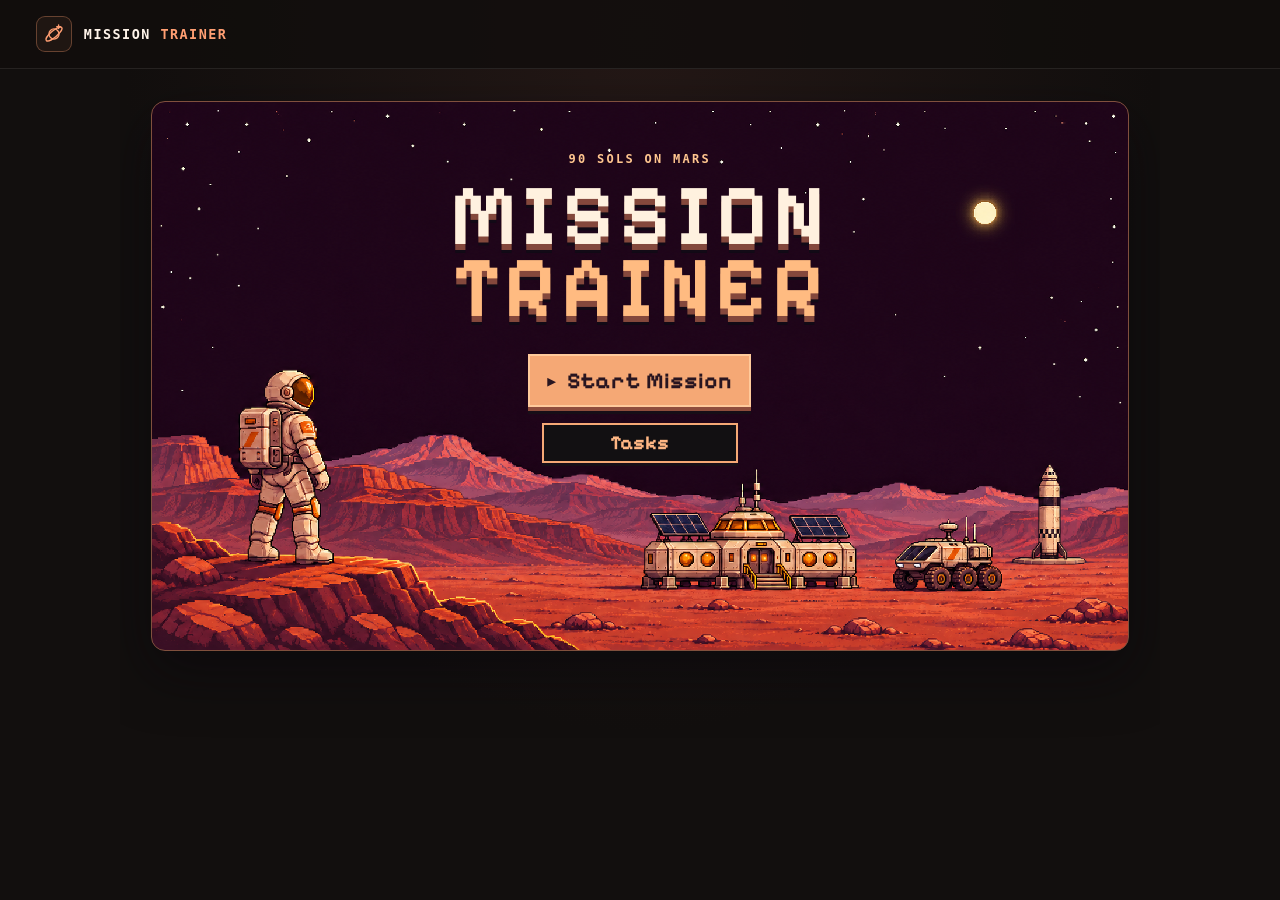
==== index.html @ f4ef7f29 "Add Mission Trainer game source" ====
<!doctype html>
<html lang="en">
<head>
  <meta charset="utf-8">
  <meta name="viewport" content="width=device-width, initial-scale=1">
  <meta name="theme-color" content="#110d0c">
  <meta name="description" content="Walk the Mars outpost and explore the base, rocket, and rover.">
  <title>Mission Trainer | Mars Outpost</title>
  <link rel="stylesheet" href="styles.css">
  <link rel="stylesheet" href="rooms.css">
  <link rel="stylesheet" href="intro.css">
  <link rel="stylesheet" href="landing.css">
  <link rel="stylesheet" href="mission-pc.css">
  <link rel="stylesheet" href="cargo.css">
  <link rel="stylesheet" href="airlock.css">
  <link rel="stylesheet" href="rover-drive.css">
  <link rel="preload" href="airlock-door.png" as="image">
  <link rel="preload" href="airlock-chamber.png" as="image">
  <link rel="preload" href="airlock-steam.png" as="image">
  <script src="interiors.js" defer></script>
  <script src="mission-pc.js" defer></script>
  <script src="cargo.js" defer></script>
  <script src="airlock-steam.js" defer></script>
  <script src="rover-drive.js" defer></script>
  <script src="app.js" defer></script>
  <script src="intro.js" defer></script>
</head>
<body>
  <header class="topbar">
    <div class="topbar-inner">
      <a class="brand" href="./index.html" aria-label="Mission Trainer home">
        <span class="brand-mark"><svg viewBox="0 0 24 24" aria-hidden="true"><circle cx="12" cy="12" r="5.5"/><ellipse cx="12" cy="12" rx="11" ry="3.4" transform="rotate(-40 12 12)"/><path d="M17 2v4m-2-2h4"/></svg></span>
        <span>MISSION <b>TRAINER</b></span>
      </a>
      <div class="mission-clock" id="outpost-clock" aria-label="Sol 1 of 90" hidden><span class="status-dot"></span><span>SOL <b>01</b> / 90</span></div>
    </div>
  </header>

  <main id="mission-launcher">
    <section id="launch-title-screen" class="launch-hero" aria-labelledby="launch-title">
      <div class="launch-copy">
        <p class="launch-eyebrow">90 SOLS ON MARS</p>
        <h1 id="launch-title">MISSION<br><span>TRAINER</span></h1>
        <div class="launch-actions">
          <a class="launch-start" id="launch-start" href="#chapters"><span aria-hidden="true">▶</span> Start Mission</a>
          <a class="launch-start launch-tasks-button" id="launch-tasks" href="#tasks">Tasks</a>
        </div>
      </div>
    </section>

    <section id="chapters" class="launch-chapters" aria-labelledby="chapters-title" hidden>
      <a class="launch-return" href="./index.html">← Title screen</a>
      <h2 id="chapters-title" tabindex="-1">Choose your chapter</h2>
      <ol class="launch-chapter-grid" id="launch-chapter-grid"></ol>
    </section>
    <section id="tasks" class="launch-chapters" aria-labelledby="tasks-title" hidden>
      <a class="launch-return" href="#title">← Title screen</a>
      <h2 id="tasks-title" tabindex="-1">Choose a task</h2>
      <ul class="launch-chapter-grid launch-task-grid">
        <li><a class="launch-chapter launch-task-card" href="tasks/water-filter-repair/index.html"><strong>Water Filter Repair</strong><span class="launch-card-arrow" aria-hidden="true">→</span></a></li>
        <li><a class="launch-chapter launch-task-card" href="tasks/oxygen-rescue/index.html"><strong>Oxygen Rescue</strong><span class="launch-card-arrow" aria-hidden="true">→</span></a></li>
        <li><a class="launch-chapter launch-task-card" href="tasks/solar-sweep/index.html"><strong>Solar Sweep</strong><span class="launch-card-arrow" aria-hidden="true">→</span></a></li>
        <li><a class="launch-chapter launch-task-card" href="tasks/rock-detectives/index.html"><strong>Rock Detectives</strong><span class="launch-card-arrow" aria-hidden="true">→</span></a></li>
      </ul>
    </section>
  </main>

  <main id="outpost-game" hidden>
    <section aria-labelledby="outpost-title">
      <div class="intro">
        <a class="launch-return" href="./index.html#chapters">← Chapters</a>
        <p class="eyebrow">MARS SURFACE</p>
        <h1 id="outpost-title">Mars Outpost</h1>
        <p class="subtitle" id="instructions">
          <span class="keyboard-help"><kbd>←</kbd> <kbd>→</kbd> Walk <span class="help-gap"></span><kbd>Shift</kbd> Sprint <span class="help-gap"></span><kbd>Space</kbd> Jump <span class="help-gap"></span><kbd>E</kbd> Interact <span class="help-gap"></span><kbd>Esc</kbd> Back</span>
          <span class="touch-help">Use the arrows to walk, Jump to hop, and the action button to interact.</span>
          <span id="base-help" hidden>Click equipment to interact. Press <kbd>Esc</kbd> to exit.</span>
          <span id="subroom-help" hidden>Click equipment to interact. Press <kbd>Esc</kbd> to return to the lobby.</span>
        </p>
      </div>

      <div class="scene-fit">
      <div class="scene" id="scene" tabindex="0" aria-label="Mars Outpost game" aria-describedby="instructions">
        <img id="terrain" class="terrain" src="mars-outpost-pixel.png" alt="The base, rocket, and rover on the Martian surface.">
        <img id="base-interior" src="base-lobby-equipment.png" alt="White habitat lobby with Mars-facing windows, a mission PC, two server racks, suit gear, and a repair station." hidden>
        <img class="vehicle-interior" id="rocket-interior" src="rocket-continuous-cutaway.png" alt="A rocket cutaway with a rounded nose and two decks connected by a ladder. The hull continues below the frame." hidden>
        <img class="vehicle-interior" id="rover-interior" src="rover-complete-cutaway.png" alt="A pressurized rover cutaway with rear storage, a driving station, and three visible treaded wheels mounted to the chassis." hidden>
        <div id="rocket-cargo" class="cargo-rocket" aria-hidden="true" hidden>
          <span class="cargo-crate"></span><span class="cargo-crate"></span><span class="cargo-crate"></span>
        </div>
        <span id="astronaut" aria-hidden="true"></span>
        <div id="base-hotspots" hidden>
          <img class="base-alarm-light" src="base-alarm-beacon.png" alt="" draggable="false">
          <button class="base-hotspot" data-base-target="systems" type="button"><span>System Room</span></button>
          <button class="base-hotspot" data-base-target="servers-left" type="button"><span>Servers</span></button>
          <button class="base-hotspot" data-base-target="pc" type="button" aria-controls="console" aria-expanded="false"><span>Mission PC</span></button>
          <button class="base-hotspot" data-base-target="servers-right" type="button"><span>Servers</span></button>
          <button class="base-hotspot" data-base-target="greenhouse" type="button"><span>Green House</span></button>
        </div>
        <section id="base-subroom" aria-label="Base room" hidden>
          <div class="subroom-art" aria-hidden="true"></div>
          <div class="subroom-controls">
            <button class="subroom-control" type="button" data-subroom-action="crops">Crops</button>
            <button class="subroom-control" type="button" data-subroom-action="water">Water</button>
            <button class="subroom-control" type="button" data-subroom-action="oxygen">Oxygen</button>
            <button class="subroom-control" type="button" data-subroom-action="energy">Energy</button>
            <button class="subroom-control" type="button" data-subroom-action="radiation">Radiation</button>
            <button class="subroom-control systems-pc" type="button" data-subroom-action="systems-pc" aria-controls="console" aria-expanded="false"><span>Systems PC</span></button>
          </div>
          <div class="warning-screen" data-warning-state="off" role="status"><span class="warning-caution">CAUTION</span><span class="warning-critical">WARNING</span></div>
          <button class="subroom-back" id="subroom-back" type="button">Back to lobby</button>
        </section>
        <div id="stations" aria-hidden="true" hidden>
          <span class="marker" data-station="base">Base</span>
          <span class="marker" data-station="rocket">Rocket</span>
          <span class="marker" data-station="rover">Rover</span>
        </div>
        <div id="base-cargo" hidden>
          <button type="button" class="cargo-box" aria-label="Server block 1" aria-pressed="false"><span class="cargo-crate"></span></button>
          <button type="button" class="cargo-box" aria-label="Server block 2" aria-pressed="false"><span class="cargo-crate"></span></button>
          <button type="button" class="cargo-box" aria-label="Server block 3" aria-pressed="false"><span class="cargo-crate"></span></button>
        </div>
        <div id="cargo-bubble" class="cargo-bubble" role="status" hidden></div>
        <div id="cargo-achievement" class="cargo-achievement" role="status" hidden>
          <span class="cargo-achievement-icon" aria-hidden="true"><span class="cargo-crate"></span></span>
          <div class="cargo-achievement-copy">
            <span class="cargo-achievement-kicker">Achievement Unlocked</span>
            <strong>Computer Set Up</strong>
            <p>Deliver the Server Blocks and Activate the Mission Computer</p>
          </div>
        </div>
        <div id="landing-achievement" class="cargo-achievement" role="status" hidden>
          <span class="cargo-achievement-icon" aria-hidden="true"><img src="landing-rocket.png" alt=""></span>
          <div class="cargo-achievement-copy">
            <span class="cargo-achievement-kicker">Achievement Unlocked</span>
            <strong>Perfect Landing</strong>
            <p>You have arrived at your home for 90 sols.</p>
          </div>
        </div>
        <section id="base-airlock" aria-label="Base airlock" hidden>
          <img class="airlock-lobby" src="base-lobby-equipment.png" alt="">
          <div class="airlock-chamber">
            <div class="airlock-wall" aria-hidden="true"></div>
            <div class="airlock-portal" aria-hidden="true">
              <div class="airlock-door airlock-door-left"></div>
              <div class="airlock-door airlock-door-right"></div>
            </div>
            <button type="button" class="airlock-lever" aria-label="Start air shower" aria-pressed="false">
              <span class="airlock-lever-plate" aria-hidden="true">
                <span class="airlock-handle"></span>
                <span class="airlock-indicator"></span>
              </span>
            </button>
          </div>
          <div class="airlock-mist" aria-hidden="true">
            <canvas class="airlock-steam"></canvas>
          </div>
          <div class="airlock-status" role="status"></div>
        </section>
        <div class="landing-sequence" id="landing-sequence" aria-hidden="true" hidden>
          <div class="landing-terrain">
            <img class="landing-backdrop" src="landing-outpost.png" alt="">
            <div class="landing-craft">
              <div class="landing-plume"><span class="landing-shock-diamonds"></span></div>
              <div class="landing-jet landing-jet-upper-right"></div>
              <div class="landing-jet landing-jet-lower-left"></div>
              <div class="landing-jet landing-jet-upper-left"></div>
              <div class="landing-jet landing-jet-lower-right"></div>
              <img src="landing-rocket.png" alt="">
            </div>
            <img class="landing-backdrop landing-settled" src="mars-outpost-pixel.png" alt="">
            <div class="landing-dust"></div>
          </div>
        </div>
        <div class="landing-objective" id="landing-objective" role="status" hidden></div>
        <div class="chapter-arrival-title" id="chapter-arrival-title" aria-hidden="true" hidden>
          <span class="chapter-arrival-sol"></span>
          <span class="chapter-arrival-name"></span>
        </div>
        <div class="chapter-arrival-announcement" id="chapter-arrival-announcement" role="status"></div>
        <div class="interaction" id="interaction" role="status"></div>
        <section class="console" id="base-panel" aria-labelledby="base-panel-title" hidden>
          <div class="console-heading">
            <div><h2 id="base-panel-title"></h2><p id="base-panel-text"></p></div>
            <button type="button" id="close-base-panel" aria-label="Close base panel">×</button>
          </div>
        </section>
        <div class="touch-controls">
          <div>
            <button type="button" data-move="-1" aria-label="Walk left">←</button>
            <button type="button" data-move="1" aria-label="Walk right">→</button>
          </div>
          <div>
            <button type="button" id="touch-jump">Jump</button>
            <button type="button" id="touch-action">Interact</button>
          </div>
        </div>
        <section id="rover-drive" class="rover-drive" tabindex="-1" aria-label="Rover driving" hidden>
          <canvas width="1440" height="600" aria-hidden="true"></canvas>
          <p class="rover-objective" role="status">Find the lost research bot.</p>
          <span class="marker research-station-marker" hidden>Research Station</span>
          <div class="rover-controls" aria-label="Rover controls">
            <button type="button" data-drive-direction="-1"><kbd>S</kbd> <span>Reverse</span></button>
            <button type="button" data-drive-direction="1"><kbd>W</kbd> <span>Forward</span></button>
            <button type="button" id="rover-site-action" hidden></button>
            <button type="button" class="park-rover">Exit drive</button>
          </div>
        </section>
        <div id="rover-fade" class="rover-fade" aria-hidden="true" hidden></div>
      </div>
      </div>
    </section>
  </main>
  <iframe id="research-task" class="research-task" title="Rock Detectives at the Research Station" hidden></iframe>
  <section class="mission-pc" id="console" role="dialog" aria-modal="true" aria-labelledby="console-title" hidden>
    <div class="mission-pc-shell">
      <header class="console-header">
        <div>
          <h2 id="console-title">Mission PC</h2>
          <p>Chapter 1 · A Place to Live</p>
        </div>
        <div class="head-tools">
          <div class="sol-chip">Sol <strong id="sol">01</strong></div>
          <button type="button" class="secondary" id="close-console" aria-label="Close Mission PC">Close</button>
        </div>
      </header>
      <div class="tiles" id="tiles" role="group" aria-label="Base readings"></div>
      <div class="workspace">
        <section class="detail" id="detail" aria-labelledby="detail-title">
          <div>
            <h3 id="detail-title"></h3>
            <p class="detail-copy" id="detail-copy"></p>
          </div>
          <div class="instrument" aria-hidden="true">
            <span class="instrument-label" id="instrument-label"></span>
            <strong id="instrument-value"></strong>
            <div class="meter" id="meter"></div>
          </div>
        </section>
      </div>
    </div>
  </section>
</body>
</html>
---- styles.css ----
:root {
  color-scheme: dark;
  --background: #120f0e;
  --text: #fff4ea;
  --muted: #bca9a0;
  --accent: #ff9e72;
  --mono: ui-monospace, 'Cascadia Mono', Consolas, monospace;
  font-family: 'Geist', 'Segoe UI', system-ui, sans-serif;
}

*, *::before, *::after { box-sizing: border-box; }
body { margin: 0; color: var(--text); background: radial-gradient(ellipse at 50% 4%, #241816, var(--background) 57%); height: 100vh; height: 100dvh; display: grid; grid-template-rows: auto minmax(0, 1fr); overflow: hidden; }
button, a { -webkit-tap-highlight-color: transparent; }
button { font: inherit; color: inherit; cursor: pointer; }
a { color: inherit; text-decoration: none; }
button:focus-visible, a:focus-visible { outline: 2px solid var(--accent); outline-offset: 3px; }
svg { width: 24px; height: 24px; fill: none; stroke: currentColor; stroke-width: 1.45; stroke-linecap: round; stroke-linejoin: round; }

.topbar { border-bottom: 1px solid #ffffff16; background: #110d0cd9; }
.topbar-inner, main { width: min(1440px, calc(100% - 2 * clamp(14px, 2.8vw, 56px))); margin-inline: auto; }
.topbar-inner { min-height: 68px; display: flex; align-items: center; justify-content: space-between; }
.brand { display: inline-flex; gap: 12px; align-items: center; font: 600 0.84rem var(--mono); letter-spacing: .11em; }
.brand b { color: var(--accent); font-weight: 600; }
.brand-mark { width: 36px; height: 36px; display: grid; place-items: center; border: 1px solid #ff9e7252; border-radius: 9px; color: var(--accent); background: #ff9e7210; }
.brand-mark svg { width: 22px; height: 22px; }
.mission-clock { display: flex; align-items: center; gap: 9px; margin-inline-start: auto; color: var(--muted); font: 500 .74rem var(--mono); letter-spacing: .08em; }
.mission-clock b { color: var(--text); }
.status-dot { width: 7px; height: 7px; border-radius: 100%; background: var(--accent); box-shadow: 0 0 11px #ff9e7280; }

main { min-height: 0; padding-block: clamp(12px, 3vh, 32px) 12px; }
#outpost-game { width: 100%; padding: 0; }
#outpost-game > section { height: 100%; }
#outpost-game .intro {
  position: absolute;
  width: 1px;
  height: 1px;
  overflow: hidden;
  clip-path: inset(50%);
  white-space: nowrap;
}
#outpost-game .intro:focus-within {
  z-index: 3;
  width: auto;
  height: auto;
  padding: 8px;
  clip-path: none;
  background: var(--background);
}
.scene-fit { height: 100%; container-type: size; display: grid; place-items: center; }
.scene-fit .scene { width: min(100%, calc(100cqh * 2.4)); aspect-ratio: 2.4; margin-inline: auto; }
.intro { margin-bottom: clamp(18px, 2.7vh, 26px); }
.eyebrow { display: flex; align-items: center; gap: 9px; margin: 0 0 9px; color: var(--accent); font: 600 .7rem var(--mono); letter-spacing: .2em; }
.eyebrow span { width: 16px; height: 1px; background: currentColor; }
h1 { margin: 0; font-size: clamp(2.45rem, 5.3vw, 4.8rem); font-weight: 720; line-height: .98; letter-spacing: -.068em; }
.subtitle { margin: 13px 0 0; color: var(--muted); font-size: clamp(.88rem, 1.5vw, 1.04rem); }


.keyboard-help, .touch-help { line-height: 1.6; }
.touch-help { display: none; }
.help-gap { display: inline-block; width: 12px; }
kbd { display: inline-block; padding: 0 5px; border: 1px solid #765a4c; border-radius: 4px; color: var(--text); font-family: var(--mono); }

[hidden] { display: none !important; }
.scene { position: relative; width: 100%; aspect-ratio: 2.36; overflow: hidden; isolation: isolate; border: 1px solid #754b3d; border-radius: 15px; background: #161622; box-shadow: 0 12px 35px #0005; }
.scene:focus-visible { outline: 2px solid var(--accent); outline-offset: 3px; }
.terrain, #base-interior, .vehicle-interior { position: absolute; inset: 0; width: 100%; height: 100%; image-rendering: pixelated; }
.terrain { object-fit: cover; transform: scale(1.025); }
#astronaut { position: absolute; top: 0; left: 0; width: 8.4%; height: 24%; overflow: hidden; pointer-events: none; will-change: transform; }
#astronaut img { display: block; width: 800%; max-width: none; height: 100%; image-rendering: pixelated; will-change: transform; }
.scene[data-room="rover"] { background: #a54f34 url('mars-vehicle-background.png') center / cover; }
.scene[data-room="rover"]::before {
  content: '';
  position: absolute;
  inset: 90% 16% 4%;
  background: radial-gradient(ellipse closest-side, #441c15aa, transparent);
}
.scene[data-room="rocket"] {
  background: #ec946b url('mars-sky.png') center / cover;
}
.vehicle-interior {
  inset: var(--vehicle-top) auto auto 50%;
  width: var(--vehicle-width);
  height: var(--vehicle-height);
  transform: translateX(-50%);
}
#rocket-interior {
  /* Keep the decks at the same scale while the longer hull extends offscreen. */
  height: calc(var(--vehicle-height) * 1462 / 1376);
}
#astronaut .climb-atlas { width: 400%; }
.astronaut-shadow { position: absolute; top: 0; left: 0; width: 8%; height: 4%; pointer-events: none; background: radial-gradient(ellipse closest-side, #351621, transparent); will-change: transform, opacity; }
.marker, .interaction, .console-button { border: 1px solid #fbd2b66e; border-radius: 5px; background: #211611ee; color: #ffe8d8; font: 600 clamp(.64rem, 1.2vw, .78rem) var(--mono); }
.marker { position: absolute; left: var(--x); top: var(--y); transform: translate(-50%, -100%); padding: .35em .65em; white-space: nowrap; pointer-events: none; }
.marker::before { content: ''; display: inline-block; width: .45em; height: .45em; margin: 0 .45em .08em 0; border: 1px solid currentColor; border-radius: 50%; }
.marker[data-station="base"] { --x: 22.8%; --y: 31%; }
.marker[data-station="rocket"] { --x: 54.7%; --y: max(9%, 22px); }
.marker[data-station="rover"] { --x: 83.75%; --y: 44%; }
.marker.nearby { background: #ffad77; color: #29140c; }
.interaction { position: absolute; bottom: 3%; left: 50%; transform: translateX(-50%); padding: 5px 8px; white-space: nowrap; }
.scene:is([data-room="rocket"], [data-room="rover"]) .interaction { left: auto; right: 2%; transform: none; }
.interaction:empty { display: none; }
#base-hotspots { position: absolute; inset: 0; pointer-events: none; }
.base-hotspot {
  position: absolute;
  left: var(--x);
  top: var(--y);
  width: var(--w);
  height: var(--h);
  padding: 0;
  border: 1px solid transparent;
  border-radius: 5px;
  background: transparent;
  isolation: isolate;
  pointer-events: auto;
}
.base-hotspot:focus-visible { outline: none; }
.base-hotspot span {
  position: absolute;
  z-index: 1;
  top: 100%;
  left: 50%;
  transform: translate(-50%, -35%);
  padding: 5px 7px;
  border: 1px solid #d8b397ad;
  border-radius: 4px;
  color: #ffe8d8;
  background: #211611f5;
  font: 600 clamp(.57rem, 1.1vw, .76rem) var(--mono);
  white-space: nowrap;
}
.base-hotspot:hover span, .base-hotspot:focus-visible span {
  color: #28150e;
  background: var(--accent);
  border-color: #ffd4a8;
  box-shadow: 0 0 12px #ffab77a3;
}
.base-hotspot[data-base-target='systems'],
.base-hotspot[data-base-target='greenhouse'] {
  --y: 30%;
  --w: 10%;
  --h: 43%;
}
.base-hotspot[data-base-target='systems'] { --x: 12%; }
.base-hotspot[data-base-target='greenhouse'] { --x: 78%; }
.base-hotspot[data-base-target='systems'] span,
.base-hotspot[data-base-target='greenhouse'] span { top: 0; transform: translate(-50%, -90%); }

.base-hotspot[data-base-target='pc'],
.base-hotspot[data-base-target^='servers-'] {
  --y: 52%;
  --w: 12%;
  --h: 17%;
}
.base-hotspot[data-base-target='servers-left'] { --x: 26%; }
.base-hotspot[data-base-target='pc'] { --x: 40%; --y: 51%; --w: 20%; --h: 20%; }
.base-hotspot[data-base-target='servers-right'] { --x: 62%; }
.console { position: absolute; inset: 14% 9% auto; max-height: 80%; overflow: auto; border: 1px solid #b487705e; border-radius: 8px; background: #201a26; padding: clamp(8px, 2vw, 22px); box-shadow: 0 6px 25px #000a; z-index: 2; }
.console-heading { display: flex; align-items: flex-start; justify-content: space-between; gap: 12px; margin-bottom: 8px; }
.console h2 { margin: 0 0 3px; font-size: clamp(.82rem, 2vw, 1.1rem); }
.console p { margin: 0; color: var(--muted); font-size: .73rem; }
.console-heading button { background: #3a2935; border: 1px solid #b487705e; border-radius: 4px; line-height: 1.1; }

.touch-controls { display: none; }
@media (pointer: coarse) {
  .touch-help { display: inline; }
  .keyboard-help, .interaction { display: none; }
  .touch-controls { display: flex; position: absolute; inset: auto 2% 2%; justify-content: space-between; pointer-events: none; }
  .touch-controls button { pointer-events: auto; touch-action: none; padding: 5px 8px; min-height: 36px; border: 1px solid #d99d79; border-radius: 5px; background: #211611ee; font: 600 .72rem var(--mono); }
  .touch-controls button:disabled { opacity: .55; }
  .scene.in-base .touch-controls { justify-content: flex-end; }
  .scene.in-base .touch-controls > div:first-child,
  .scene.in-base #touch-jump { display: none; }
}
@media (max-width: 620px) {
  .topbar-inner { min-height: 59px; }
  .scene { border-radius: 10px; }
  .base-hotspot span { padding: 2px 3px; }
}
---- rooms.css ----
.base-alarm-light {
  position: absolute;
  top: 8%;
  left: 50%;
  width: 2.8%;
  height: auto;
  transform: translateX(-50%);
  image-rendering: pixelated;
}

#base-subroom .subroom-art {
  position: absolute;
  inset: 0;
  pointer-events: none;
  background: #b6a18c center / 100% 100% no-repeat;
  image-rendering: pixelated;
}

#base-subroom[data-room='greenhouse'] .subroom-art {
  background-image: url('greenhouse-compact.png');
}

#base-subroom[data-room='systems'] .subroom-art {
  background-image: url('systems-workstations.png');
}
#base-subroom { position: absolute; inset: 0; }
.subroom-control, .subroom-back {
  position: absolute;
  z-index: 1;
  padding: .35em .55em;
  border: 1px solid #d8b397ad;
  border-radius: 4px;
  background: #211611f5;
  color: #ffe8d8;
  font: 600 clamp(.57rem, 1.1vw, .76rem) var(--mono);
}
.subroom-control { top: 76%; left: var(--x); transform: translateX(-50%); }
.subroom-control:hover, .subroom-control:focus-visible,
.subroom-back:hover, .subroom-back:focus-visible {
  background: var(--accent);
  color: #28150e;
}
.subroom-back { top: 3%; right: 1.5%; }
[data-subroom-action='crops'], [data-subroom-action='energy'] { --x: 36%; }
[data-subroom-action='water'] { --x: 69%; }
[data-subroom-action='oxygen'] { --x: 85%; }
[data-subroom-action='radiation'] { --x: 62%; }


.subroom-control.systems-pc {
  top: 41%;
  left: 0;
  width: 9%;
  height: 47%;
  padding: 0;
  transform: none;
  border-color: transparent;
  background: transparent;
}
.systems-pc span {
  position: absolute;
  bottom: 7%;
  left: 50%;
  transform: translateX(-50%);
  padding: .35em;
  border: 1px solid #d8b397ad;
  border-radius: 4px;
  background: #211611f5;
  white-space: nowrap;
}
.subroom-control.systems-pc:is(:hover, :focus-visible) { background: transparent; }
.systems-pc:is(:hover, :focus-visible) span { background: var(--accent); color: #28150e; }

.warning-screen {
  position: absolute;
  inset: 42% .8% 38% 92%;
  display: grid;
  place-items: center;
  align-content: center;
  gap: 3%;
  pointer-events: none;
  font: 700 clamp(.4rem, .8vw, .68rem) var(--mono);
}
#base-subroom:not([data-room='systems']) .warning-screen,
.warning-screen span { display: none; }
.warning-screen:is([data-warning-state='yellow'], [data-warning-state='red'])::before {
  content: '!';
  display: grid;
  place-items: end center;
  width: 45%;
  aspect-ratio: 1.16;
  clip-path: polygon(50% 0, 100% 100%, 0 100%);
  background: var(--warning-color);
  color: #170f0f;
  font-size: 1.7em;
}
.warning-screen[data-warning-state='yellow'] { --warning-color: #ffcf53; color: var(--warning-color); }
.warning-screen[data-warning-state='red'] { --warning-color: #ff625d; color: var(--warning-color); }
.warning-screen[data-warning-state='yellow'] .warning-caution,
.warning-screen[data-warning-state='red'] .warning-critical { display: inline; }
---- intro.css ----
@font-face {
  font-family: 'Pixelify Sans';
  src: url('launcher-assets/pixelify-sans.ttf') format('truetype');
  font-style: normal;
  font-weight: 400 700;
  font-display: swap;
}

#mission-launcher {
  --launcher-ink: #1c1420;
  --launcher-cream: #fff1df;
  --launcher-pixel: 'Pixelify Sans', var(--mono);
  color: var(--launcher-cream);
  max-width: 1040px;
  padding-top: clamp(16px, 2.5vw, 36px);
  container-type: size;
  overflow: auto;
}

.launch-hero {
  display: grid;
  justify-items: center;
  align-content: start;
  width: min(100%, 94cqw, calc(100cqh * 1672 / 941));
  aspect-ratio: 1672 / 941;
  margin-inline: auto;
  container-type: inline-size;
  padding: 0 8px;
  border: 1px solid #80503d;
  border-radius: 14px;
  background: #211020 url('launcher-assets/mars-title-sun.png') center / 100% 100% no-repeat;
  image-rendering: pixelated;
  box-shadow: 0 20px 55px #08060c80;
}

.launch-copy { text-align: center; padding-top: 5.25cqw; }
.launch-eyebrow {
  margin: 0 0 1.45cqw;
  color: #ffc68f;
  font: 700 clamp(.45rem, 1.25cqw, .83rem) var(--mono);
  letter-spacing: .19em;
}
.launch-hero h1 {
  font: 600 9cqw / .83 var(--launcher-pixel);
  letter-spacing: .055em;
  text-shadow: 0 .065em #84483c, 0 .102em #120a16;
}
.launch-hero h1 span { color: #ffbb81; }
.launch-start {
  display: inline-flex;
  align-items: center;
  gap: 1.2cqw;
  margin-top: 3.2cqw;
  padding: .48em .75em;
  border: 2px solid #ffca9b;
  background: #f5a875;
  color: #281520;
  box-shadow: 0 4px #8f4d3c, 0 7px #170e17;
  font: 700 clamp(.65rem, 2.35cqw, 1.6rem) var(--launcher-pixel);
}
.launch-start:hover { background: #ffc38e; }
.launch-start:active { translate: 0 3px; box-shadow: 0 1px #8f4d3c, 0 4px #170e17; }
.launch-start span { font-size: .65em; }
.launch-actions { display: inline-grid; justify-items: center; white-space: nowrap; }
.launch-tasks-button {
  display: flex;
  justify-content: center;
  width: 88%;
  margin: 1.65cqw auto 0;
  padding-block: .32em;
  border-color: #f5a875;
  background: #121012;
  color: #ffb784;
  box-shadow: 0 3px #170e17;
  font-size: clamp(.65rem, 2.05cqw, 1.4rem);
}
.launch-tasks-button:is(:hover, :focus-visible) { background: #291916; }
.launch-task-grid { grid-template-columns: repeat(2, minmax(0, 1fr)); max-width: 560px; }
.launch-task-card { grid-template-rows: 1fr auto; }
.launch-chapters { margin-top: 30px; scroll-margin-top: 20px; }
.launch-chapters h2 { margin: 0 0 17px; font: 600 clamp(1.5rem, 2.8vw, 2.2rem) var(--launcher-pixel); }
.launch-chapter-grid {
  display: grid;
  grid-template-columns: repeat(4, minmax(0, 1fr));
  gap: 13px;
  padding: 0;
  margin: 0;
  list-style: none;
}
.launch-chapter {
  display: grid;
  grid-template-rows: auto 1fr auto;
  gap: 9px;
  height: 100%;
  min-height: 117px;
  padding: 14px;
  border: 1px solid #68453f;
  background: linear-gradient(145deg, #37222a, var(--launcher-ink));
}
a.launch-chapter:is(:hover, :focus-visible) { border-color: #ffb784; background: #422b2c; }
div.launch-chapter { color: #c5acaa; }
.launch-card-details {
  display: flex;
  flex-wrap: wrap;
  justify-content: space-between;
  gap: 4px 10px;
  color: #e9ad9c;
  font: 600 .64rem var(--mono);
  text-transform: uppercase;
}
.launch-chapter strong { font: 600 clamp(1.1rem, 2vw, 1.45rem) / 1.1 var(--launcher-pixel); }
.launch-card-arrow { justify-self: end; color: #ffac78; line-height: 1; }
.launch-card-lock {
  position: relative;
  width: .85em;
  height: .6em;
  margin-top: .4em;
  border: 1px solid currentColor;
  border-radius: 2px;
}
.launch-card-lock::before {
  content: '';
  position: absolute;
  inset: -.45em 19% 100%;
  border: 1px solid currentColor;
  border-bottom: 0;
  border-radius: .3em .3em 0 0;
}
.launch-return { display: inline-block; margin-bottom: 15px; color: var(--accent); font: 600 .75rem var(--mono); }
.launch-return:hover { text-decoration: underline; }

@media (max-width: 760px) {
  .launch-chapter-grid { grid-template-columns: repeat(2, minmax(0, 1fr)); }
}
---- landing.css ----
.landing-sequence {
  --landing-x: 54.68%;
  --landing-y: 74.07%;
  --landing-duration: 3.6s;
  position: absolute;
  inset: 0;
  overflow: hidden;
  isolation: isolate;
  pointer-events: none;
}

.landing-terrain {
  position: absolute;
  top: 50%;
  width: 100%;
  aspect-ratio: 2;
  transform: translateY(-50%) scale(1.025);
}

.landing-backdrop {
  position: absolute;
  inset: 0;
  width: 100%;
  height: 100%;
  image-rendering: pixelated;
}

.landing-settled {
  animation: show-settled-outpost 1ms linear calc(var(--landing-duration) * .87) both;
}

@keyframes show-settled-outpost {
  from { opacity: 0; }
  to { opacity: 1; }
}

#landing-achievement {
  right: 1.5%;
  left: auto;
  z-index: 4;
  color: #fff;
  border: 2px solid #15141a;
  border-radius: 0;
  background: #27262a;
  box-shadow: inset 0 0 0 2px #69666e, inset 0 0 0 4px #333138, 3px 3px #150f16a0;
  animation: landing-toast-slide 260ms ease-out both;
}
#landing-achievement .cargo-achievement-icon {
  position: relative;
  background: #39363e;
  border-color: #88828a;
  box-shadow: inset 0 0 0 2px #242129;
}
#landing-achievement .cargo-achievement-icon img {
  position: absolute;
  inset: 3px;
  width: calc(100% - 6px);
  height: calc(100% - 6px);
  object-fit: contain;
  image-rendering: pixelated;
}
#landing-achievement .cargo-achievement-kicker { color: #fff068; }
#landing-achievement:not([hidden]) ~ .landing-objective { top: auto; bottom: 3%; }

@keyframes landing-toast-slide {
  from { transform: translateX(calc(100% + 2vw)); }
  to { transform: translateX(0); }
}

@media (prefers-reduced-motion: reduce) {
  #landing-achievement { animation: none; }
}

.landing-craft,
.landing-dust {
  position: absolute;
  left: var(--landing-x);
}

.landing-craft {
  bottom: calc(100% - var(--landing-y));
  width: 10.26%;
  transform-origin: 50% 96%;
  animation: ship-descent var(--landing-duration) both;
}

.landing-craft img {
  position: relative;
  display: block;
  width: 100%;
  aspect-ratio: 182 / 534;
  image-rendering: pixelated;
}

.landing-plume {
  position: absolute;
  top: 96%;
  left: 15%;
  width: 70%;
  height: 43%;
  transform-origin: center top;
  filter: drop-shadow(0 0 7px #ff7c34b0);
  animation: thrust-cutoff var(--landing-duration) both;
}

.landing-plume::before,
.landing-plume::after {
  content: '';
  position: absolute;
  inset: 0;
  transform-origin: center top;
}

.landing-plume::before {
  background:
    radial-gradient(ellipse at 45% 4%, #fff4ba 6%, #ffe18c80 28%, transparent 58%),
    linear-gradient(#ffda80 8%, #ff9e44 38%, #ed5b2a7a 67%, #e5491800 96%);
  clip-path: polygon(19% 0, 81% 0, 80% 14%, 85% 26%, 82% 38%, 95% 55%, 87% 63%, 99% 77%, 76% 78%, 65% 93%, 55% 85%, 47% 100%, 35% 84%, 26% 90%, 19% 73%, 3% 76%, 13% 59%, 8% 55%, 19% 37%, 15% 26%, 21% 14%);
  animation: plume-flow 210ms linear infinite;
}

.landing-plume::after {
  inset: 0 18% 20%;
  background: linear-gradient(#fffbed 10%, #fff2ad 29%, #ffc76590 52%, #ff883800 80%);
  clip-path: polygon(13% 0, 87% 0, 75% 17%, 68% 22%, 76% 37%, 66% 42%, 58% 61%, 63% 67%, 50% 91%, 37% 67%, 42% 61%, 33% 42%, 24% 37%, 32% 22%, 25% 17%);
  animation: plume-flow 145ms linear infinite reverse;
}

.landing-shock-diamonds {
  position: absolute;
  z-index: 1;
  inset: 10% 34% 12%;
  background: linear-gradient(#fffde0e0, #fff3b7a8 31%, #ffb35250 53%, #ff8a3100 77%);
  clip-path: polygon(50% 0, 100% 12%, 53% 28%, 88% 40%, 53% 55%, 74% 66%, 50% 84%, 26% 66%, 47% 55%, 12% 40%, 47% 28%, 0 12%);
  animation: plume-flow 125ms linear infinite;
}

.landing-jet {
  position: absolute;
  z-index: 1;
  width: 55%;
  height: 5%;
  opacity: 0;
  transform-origin: left center;
  scale: 0 1;
  filter: drop-shadow(0 0 4px #ffc97ca8);
  animation: var(--jet-pulses) var(--landing-duration) both;
}

.landing-jet::before {
  content: '';
  position: absolute;
  inset: 0;
  background: linear-gradient(90deg, white 4%, #fff2ba 20%, #ffc274 43%, #ed743455 79%, transparent);
  clip-path: polygon(0 35%, 13% 29%, 28% 10%, 56% 0, 48% 22%, 81% 29%, 70% 38%, 100% 52%, 78% 62%, 88% 76%, 51% 77%, 59% 100%, 26% 86%, 12% 68%, 0 62%);
  animation: jet-flow 100ms ease-in-out infinite alternate;
}

.landing-jet-upper-right { left: 80%; top: 29%; rotate: -18deg; --jet-pulses: correction-jets; }
.landing-jet-lower-left { left: 19%; top: 72%; rotate: 153deg; --jet-pulses: correction-jets; }
.landing-jet-upper-left { left: 19%; top: 31%; rotate: 202deg; --jet-pulses: settling-jets; }
.landing-jet-lower-right { left: 81%; top: 74%; rotate: 28deg; --jet-pulses: settling-jets; }

.landing-dust {
  top: calc(var(--landing-y) - 7%);
  width: 32%;
  height: 16%;
  background:
    radial-gradient(ellipse at 15% 68%, #be6647db, transparent 22%),
    radial-gradient(ellipse at 30% 49%, #e4915ecf, transparent 26%),
    radial-gradient(ellipse at 51% 64%, #bd684bd9, transparent 28%),
    radial-gradient(ellipse at 69% 42%, #e79562c9, transparent 26%),
    radial-gradient(ellipse at 87% 70%, #bf6847d6, transparent 24%);
  animation: touchdown-dust var(--landing-duration) both;
}

.landing-objective {
  position: absolute;
  right: 2%;
  top: 3%;
  padding: 5px 8px;
  border: 1px solid #fbd2b66e;
  border-radius: 5px;
  color: #ffe8d8;
  background: #211611ee;
  font: 600 clamp(.57rem, 1.2vw, .78rem) var(--mono);
}

.chapter-arrival-title {
  position: absolute;
  z-index: 1;
  top: 50%;
  left: 50%;
  translate: -50% -50%;
  color: #fff4df;
  font: 700 clamp(1.55rem, 4.5vw, 4.25rem) / 1.03 'Pixelify Sans', var(--mono);
  text-align: center;
  -webkit-text-stroke: .085em #150d0d;
  paint-order: stroke fill;
  text-shadow: .045em .07em #321c18;
  white-space: nowrap;
  pointer-events: none;
}

.scene:not([data-room="surface"]) .chapter-arrival-title { display: none; }
.chapter-arrival-sol {
  display: block;
  min-height: 1em;
  color: #ffd096;
  font-size: 1.8em;
  letter-spacing: .12em;
}
.chapter-arrival-name {
  display: block;
  min-height: 1.1em;
}
.chapter-arrival-title[data-typing="sol"] .chapter-arrival-sol::after,
.chapter-arrival-title[data-typing="name"] .chapter-arrival-name::after {
  content: '_';
  position: absolute;
  color: #ffad72;
}

.chapter-arrival-announcement {
  position: absolute;
  width: 1px;
  height: 1px;
  overflow: hidden;
  clip-path: inset(50%);
  white-space: nowrap;
}

@keyframes ship-descent {
  0% {
    transform: translate(-172%, -123%) rotate(15deg);
    animation-timing-function: linear;
  }
  29% {
    transform: translate(-135%, -45%) rotate(13deg);
    animation-timing-function: cubic-bezier(.22, .52, .5, .77);
  }
  51% {
    transform: translate(-69%, -14%) rotate(-4deg);
    animation-timing-function: linear;
  }
  67% {
    transform: translate(-50%, -6%) rotate(0deg);
    animation-timing-function: ease-out;
  }
  82%, 100% { transform: translate(-50%, 0) rotate(0deg); }
}

@keyframes thrust-cutoff {
  0%, 31% { opacity: 1; transform: scale(.9, .83); }
  44% { opacity: 1; transform: scale(1.05, 1.04); }
  68% { opacity: 1; transform: scale(1, .53); }
  81% { opacity: 1; transform: scale(.78, .18); }
  86%, 100% { opacity: 0; transform: scale(.68, .02); }
}

@keyframes plume-flow {
  0%, 100% { transform: scale(.94, 1.04) skewX(-3deg); }
  33% { transform: scale(1.04, .86) skewX(2deg); }
  66% { transform: scale(.98, .95) skewX(-1deg); }
}

@keyframes jet-flow {
  from { transform: scale(.85, .8); }
  to { transform: scale(1.07, 1.13); }
}

@keyframes correction-jets {
  0%, 27%, 38%, 41%, 51%, 100% { opacity: 0; scale: 0 1; }
  31%, 44% { opacity: 1; scale: 1 1; }
  36%, 48% { opacity: .75; scale: .66 .82; }
}

@keyframes settling-jets {
  0%, 49%, 59%, 61%, 68%, 100% { opacity: 0; scale: 0 1; }
  52% { opacity: .94; scale: .85 1; }
  56%, 64% { opacity: .76; scale: .55 .75; }
}

@keyframes touchdown-dust {
  0%, 50% { opacity: 0; transform: translateX(-50%) scale(.32, .45); }
  75% { opacity: .82; transform: translateX(-50%) scale(.95, .9); }
  85% { opacity: .74; }
  100% { opacity: 0; transform: translateX(-50%) scale(1.35, .74); }
}

@media (prefers-reduced-motion: reduce) {
  .landing-craft { animation-duration: 1ms; }
  .landing-plume,
  .landing-jet,
  .landing-dust { display: none; }
}
---- mission-pc.css ----
.mission-pc {
  --screen: #1e1925;
  --tile: #16131d;
  --edge: #4e3d45;
  --text: #fff1e6;
  --muted: #d8b7a6;
  --green: #abefae;
  --yellow: #ffd380;
  --blue: #a2daff;
  --cyan: #88e6ef;
  position: fixed;
  inset: 0;
  z-index: 10;
  overflow: auto;
  overscroll-behavior: contain;
  padding: clamp(12px, 4vw, 52px) 12px;
  background: #120c18b0;
  color: var(--text);
  line-height: 1.5;
}

.mission-pc :focus-visible { outline: 2px solid var(--cyan); outline-offset: 3px; }
.mission-pc-shell {
  width: min(1340px, 100%);
  margin: auto;
  padding: clamp(14px, 2.6vw, 28px);
  border: 1px solid #735951;
  border-radius: 10px;
  background: var(--screen);
  box-shadow: 0 14px 45px #100b0bc4, inset 0 0 0 3px #2c2229;
}
.mission-pc .console-header {
  display: flex;
  justify-content: space-between;
  align-items: center;
  gap: 16px;
  padding-bottom: 13px;
  margin-bottom: 13px;
  border-bottom: 1px solid #654b42;
}
.mission-pc .head-tools { display: flex; align-items: center; gap: 12px; }
.mission-pc .console-header h2 {
  margin: 0;
  color: #ffc294;
  font: 700 clamp(1.1rem, 2.1vw, 1.55rem) / 1.2 var(--mono);
  letter-spacing: .09em;
  text-transform: uppercase;
}
.mission-pc .console-header p { margin: 4px 0 0; color: var(--muted); font-size: .875rem; }
.mission-pc .sol-chip {
  white-space: nowrap; padding: 6px 10px; border: 1px solid #9b6652; border-radius: 5px;
  background: #33252a; color: #ffcfac; font: 750 14px var(--mono);
}
.mission-pc .secondary {
  border: 1px solid #6f5352; border-radius: 5px; padding: 6px 11px; background: #302631;
  font-size: 14px; font-weight: 700; min-height: 36px;
}
.mission-pc .secondary:hover { background: #47333a; }
.mission-pc .tiles { display: grid; grid-template-columns: repeat(7, minmax(0, 1fr)); gap: 8px; }
.mission-pc .tile {
  position: relative; isolation: isolate; display: grid;
  grid-template-columns: 27px minmax(0, 1fr); align-items: center; align-content: start;
  gap: 5px 7px; min-height: 99px; min-width: 0; padding: 8px 10px 12px; text-align: left;
  border-radius: 5px; border: 1px solid #43323e; background: var(--tile); color: var(--text);
}
.mission-pc .tile:hover { background: #29222e; border-color: #73545d; }
.mission-pc .tile[aria-pressed="true"] { background: #30303d; border-color: var(--signal); }
.mission-pc .tile-icon {
  display: grid; place-items: center; background: #282533; border-radius: 4px;
  width: 25px; height: 25px; color: var(--signal); font: 800 15px var(--mono);
}
.mission-pc .tile-name { font-size: clamp(.81rem, 1.05vw, .94rem); font-weight: 600; line-height: 1.15; }
.mission-pc .tile-readout { grid-column: 1 / -1; color: var(--signal); font: 800 17px / 1.32 var(--mono); }
.mission-pc .tile-status { grid-column: 1 / -1; color: var(--signal); font: 700 11px var(--mono); }
.mission-pc [data-tone="green"] { --signal: var(--green); }
.mission-pc [data-tone="yellow"] { --signal: var(--yellow); }
.mission-pc [data-tone="blue"] { --signal: var(--blue); }
.mission-pc [data-tone="red"] { --signal: #ffada7; }
.mission-pc .tile-bar {
  position: absolute; inset: auto auto 0 0; width: var(--level); height: 4px;
  background: var(--signal); transition: width .28s ease;
}
.mission-pc .workspace { margin-top: 13px; }
.mission-pc .detail {
  display: grid; grid-template-columns: minmax(0, 1fr) minmax(130px, .62fr); min-width: 0;
  gap: 19px; padding: clamp(16px, 3vw, 25px);
  border: 1px solid var(--edge); border-radius: 6px;
  background: #151924; box-shadow: inset 3px 0 var(--signal);
}
.mission-pc .detail h3 { font-size: clamp(1.25rem, 4vw, 1.69rem); line-height: 1.18; margin: 0; }
.mission-pc .detail-copy { margin: 7px 0 0; color: #efdfd8; max-width: 54ch; }
.mission-pc .instrument {
  display: grid; align-content: center; gap: 7px; min-height: 100px; min-width: 0;
  padding: 13px 15px; border: 1px solid #40636b; border-radius: 5px;
  background: repeating-linear-gradient(0deg, #0a202c 0 4px, #122932 4px 5px);
}
.mission-pc .instrument strong { color: var(--signal); font: 850 clamp(1.38rem, 3vw, 2.25rem) / 1 var(--mono); overflow-wrap: anywhere; }
.mission-pc .instrument-label { color: #cbe4e4; font: 750 13px var(--mono); }
.mission-pc .meter { display: grid; grid-template-columns: repeat(20, minmax(0, 1fr)); gap: 2px; margin: 3px 0; }
.mission-pc .meter i { height: 10px; border-radius: 1px; background: #2b444d; }
.mission-pc .meter i.lit { background: var(--signal); box-shadow: 0 0 6px #bff8ec3b; }
@media (max-width: 1220px) { .mission-pc .tiles { grid-template-columns: repeat(4, minmax(0, 1fr)); } }
@media (max-width: 590px) {
  .mission-pc .tiles { grid-template-columns: repeat(2, minmax(0, 1fr)); }
  .mission-pc .tile { min-height: 79px; }
  .mission-pc .console-header, .mission-pc .head-tools { flex-wrap: wrap; }
  .mission-pc .console-header { gap: 8px; }
  .mission-pc .detail { grid-template-columns: 1fr; }
}
@media (max-width: 390px) { @media (prefers-reduced-motion: reduce) { .mission-pc .tile-bar { transition: none; } }
---- cargo.css ----
.cargo-rocket {
  /* Align with the left compartment beside the oxygen bottles in the cutaway. */
  position: absolute;
  display: grid;
  grid-template-rows: repeat(3, minmax(0, 1fr));
  align-content: end;
  left: 56.46%;
  top: 48.31%;
  width: 2.98%;
  height: 3.69%;
  padding: .11% .27% .06% .11%;
  pointer-events: none;
}

.cargo-rocket::before {
  content: '';
  position: absolute;
  inset: 0;
  background:
    linear-gradient(90deg, #3a2928bb, transparent 15% 73%, #3b2b2ba6),
    repeating-linear-gradient(0deg, #2a181708 0 1px, transparent 1px 3px),
    linear-gradient(#a8806d, #866451 58%, #5e443b 91%, #89705b 94%, #ad8b71);
  clip-path: polygon(0 11%, 8% 0, 91% 0, 100% 15%, 100% 92%, 84% 100%, 3% 100%, 0 94%);
}

.cargo-rocket.is-empty .cargo-crate { visibility: hidden; }

#base-cargo {
  position: absolute;
  z-index: 1;
  display: grid;
  grid-template-columns: repeat(3, minmax(0, 1fr));
  left: 16%;
  top: 85%;
  width: max(88px, 11%);
  gap: 3%;
  translate: -50% 0;
}

.cargo-box {
  min-height: 32px;
  padding: 0 6% 5%;
  border: 0;
  background: radial-gradient(ellipse 45% 16% at 53% 86%, #422c25ac, transparent 92%);
  cursor: grab;
  touch-action: none;
}

.cargo-box:nth-child(1) { grid-area: 1 / 1; }
.cargo-box:nth-child(2) { grid-area: 1 / 2; }
.cargo-box:nth-child(3) { grid-area: 1 / 3; }
.cargo-box:active { cursor: grabbing; }
.cargo-box.cargo-dragging {
  position: relative;
  z-index: 2;
  background: none;
}

.cargo-crate {
  position: relative;
  display: block;
  width: 100%;
  aspect-ratio: 1.5;
  background:
    linear-gradient(90deg, #52463f 0 15%, #d3b698 15% 88%, #68534a 88%) center 8% / 82% 9% no-repeat,
    repeating-linear-gradient(90deg, #65524a 0 11%, #9c7e69 11% 21%) center 19% / 63% 8% no-repeat,
    linear-gradient(#d3af87 0 13%, #645147 13% 88%, #382c2b 88%) left 63% / 12% 67% no-repeat,
    linear-gradient(#bd9976 0 13%, #614b43 13% 88%, #3c2d2b 88%) right 63% / 12% 67% no-repeat,
    linear-gradient(#ad8a72 0 20%, #55433d 20% 27%, #a08270 27% 32%, #524442 32% 85%, #261e23 85% 95%, #493935 95%);
  clip-path: polygon(10% 0, 90% 0, 90% 8%, 96% 8%, 96% 16%, 100% 16%, 100% 90%, 94% 90%, 94% 100%, 6% 100%, 6% 90%, 0 90%, 0 16%, 4% 16%, 4% 8%, 10% 8%);
  box-shadow: inset 0 0 0 1px #3d302e;
  pointer-events: none;
}

.cargo-crate::before {
  content: '';
  position: absolute;
  inset: 32% 12% 16%;
  border: 1px solid #322829;
  background:
    linear-gradient(90deg, #a6f8ee 0 32%, #205b59 32% 48%, #65c7be 48% 77%, #205b59 77%) 9% 29% / 34% 23% no-repeat,
    linear-gradient(90deg, #de9d58 0 42%, #ac886d 42% 73%, #715249 73%) 9% 77% / 24% 18% no-repeat,
    repeating-linear-gradient(90deg, #776258 0 12%, #29262b 12% 24%) 91% 53% / 43% 65% no-repeat,
    linear-gradient(#584740 0 13%, #3a3436 13% 87%, #262025 87%);
}

.cargo-crate::after {
  content: '';
  position: absolute;
  inset: 32% 3% 16%;
  background:
    linear-gradient(#d7b79a, #6b554c) left 12% / 7% 24% no-repeat,
    linear-gradient(#d7b79a, #6b554c) right 12% / 7% 24% no-repeat,
    linear-gradient(#a68a74, #493833) left 88% / 7% 23% no-repeat,
    linear-gradient(#a68a74, #493833) right 88% / 7% 23% no-repeat;
}

.cargo-rocket .cargo-crate {
  --shelf-face: #785a4f;
  height: 100%;
  aspect-ratio: auto;
  background:
    linear-gradient(90deg, #705346, #a68470 19% 76%, #71554b) center top / 86% 25% no-repeat,
    linear-gradient(0deg, #4d3733 13%, transparent 13%),
    linear-gradient(90deg, #5c443d, #967561 9% 13%, var(--shelf-face) 13% 87%, #61473e 87%);
  box-shadow: none;
}

.cargo-rocket .cargo-crate:nth-child(2) { --shelf-face: #816355; }
.cargo-rocket .cargo-crate:nth-child(3) { --shelf-face: #73584e; }

.cargo-rocket .cargo-crate::before {
  inset: 34% 11% 14%;
  border: 0;
  background:
    linear-gradient(90deg, #8a9a85 0 32%, transparent 32% 56%, #9c7a57 56% 80%, transparent 80%) 13% 48% / 28% 65% no-repeat,
    repeating-linear-gradient(90deg, #735b50 0 11%, #54403b 11% 22%) 93% 50% / 47% 74% no-repeat,
    #5f4941;
}

.cargo-rocket .cargo-crate::after {
  inset: 28% 4% 22%;
  background:
    linear-gradient(#b1947d, #795d51) left center / 5% 55% no-repeat,
    linear-gradient(#aa8b73, #694e45) right center / 5% 55% no-repeat;
}

.cargo-box:hover .cargo-crate,
.cargo-box[data-selected='true'] .cargo-crate {
  box-shadow: inset 0 0 0 1px #ffd29b;
}

.cargo-drop { border: 1px dashed #ffdb9899; }
.cargo-drop:hover,
.cargo-drop:focus-visible { border-style: solid; box-shadow: inset 0 0 14px #ffad4b88; }

.base-hotspot .cargo-installed-block {
  position: absolute;
  right: 10%;
  bottom: calc(11% + var(--slot) * 26%);
  width: 38%;
  height: 18%;
}

.cargo-bubble,
.cargo-achievement {
  position: absolute;
  color: #fff2d9;
  font-family: 'Pixelify Sans', var(--mono);
  pointer-events: none;
}

.cargo-bubble {
  z-index: 1;
  left: var(--x);
  top: var(--y);
  translate: -50% calc(-100% - 5px);
  width: max-content;
  max-width: min(33%, 16rem);
  padding: .28em .55em;
  border: 1px solid #d7a981;
  border-radius: 3px;
  background: #291c19f5;
  box-shadow: 2px 2px #24141565;
  font-size: clamp(.625rem, 1.12vw, .93rem);
  font-weight: 600;
  line-height: 1.1;
  text-align: center;
}

.cargo-bubble::after {
  content: '';
  position: absolute;
  left: 50%;
  top: 100%;
  width: 6px;
  height: 6px;
  border-right: 1px solid #d7a981;
  border-bottom: 1px solid #d7a981;
  background: #291c19;
  transform: translate(-50%, -3px) rotate(45deg);
}

.cargo-bubble[data-placement='below'] { translate: -50% 5px; }
.cargo-bubble[data-placement='below']::after {
  top: 0;
  transform: translate(-50%, -3px) rotate(225deg);
}

.cargo-achievement {
  z-index: 3;
  top: 3%;
  right: 2%;
  display: grid;
  grid-template-columns: auto minmax(0, 1fr);
  align-items: start;
  gap: .68rem;
  width: min(17.5rem, 74%);
  padding: .58rem .68rem;
  border: 2px solid #191615;
  background: #242020;
  box-shadow: inset 0 2px #76675e, inset 2px 0 #624f47, inset -2px -2px #3c3331, 3px 3px #22171394;
  text-shadow: 1px 1px #141011;
  animation: cargo-achievement-in 250ms ease-out both;
}

.cargo-achievement-icon {
  display: grid;
  place-items: center;
  width: 2.3rem;
  aspect-ratio: 1;
  margin-top: 2px;
  padding: .25rem;
  border: 1px solid #96744e;
  background: #342b26;
  box-shadow: inset 0 0 0 2px #493c33;
}

.cargo-achievement-copy { line-height: 1.06; }
.cargo-achievement-kicker { display: block; color: #ffce75; font-size: .81rem; }
.cargo-achievement-copy strong { display: block; margin-top: .17rem; font-size: 1.02rem; }
.cargo-achievement-copy p { margin: .28rem 0 0; color: #dfd1bf; font-size: .78rem; }

@keyframes cargo-achievement-in {
  from { opacity: 0; translate: 36px 0; }
  to { opacity: 1; translate: 0 0; }
}

@media (max-width: 620px) {
  #base-cargo { top: min(85%, calc(100% - 33px)); }
  .cargo-achievement { gap: .43rem; width: min(15rem, 75%); padding: .36rem .46rem; }
  .cargo-achievement-icon { width: 1.9rem; }
  .cargo-achievement-kicker, .cargo-achievement-copy p { font-size: .69rem; }
  .cargo-achievement-copy strong { font-size: .84rem; }
}

@media (prefers-reduced-motion: reduce) {
  .cargo-achievement { animation: none; }
}
---- airlock.css ----
#base-airlock {
  --airlock-entry-time: 1.75s;
  --airlock-lamp: #ffc171;
  position: absolute;
  z-index: 5;
  inset: 0;
  container-type: size;
  overflow: hidden;
  isolation: isolate;
  background: #30242a;
  color: #fff0db;
  font-family: 'Pixelify Sans', var(--mono);
}

.airlock-lobby,
.airlock-chamber,
.airlock-wall {
  position: absolute;
  inset: 0;
  width: 100%;
  height: 100%;
}

.airlock-lobby {
  image-rendering: pixelated;
  transform: scale(.64);
}

.airlock-chamber {
  transform-origin: 50% 51.5%;
}

.airlock-wall {
  z-index: 1;
  background: url('airlock-chamber.png') center / 100% 100% no-repeat;
  image-rendering: pixelated;
  /* The cutout follows the inside edge of the jamb in the chamber artwork. */
  clip-path: polygon(evenodd, 0 0, 100% 0, 100% 100%, 0 100%, 0 0,
    35.4% 26.3%, 64.6% 26.3%, 66.8% 31.3%, 66.8% 73.6%, 64.9% 78%,
    35.1% 78%, 33.2% 73.6%, 33.2% 31.3%, 35.4% 26.3%);
}

.airlock-portal {
  position: absolute;
  inset: 26% 33% 21.7%;
  overflow: hidden;
}

.airlock-door {
  position: absolute;
  inset-block: 0;
  width: 50%;
  background: url('airlock-door.png') var(--door-art-edge) center / 200% 100% no-repeat;
}

.airlock-door-left {
  left: 0;
  --door-slide: -101%;
  --door-art-edge: left;
}

.airlock-door-right {
  right: 0;
  --door-slide: 101%;
  --door-art-edge: right;
}

.airlock-lever {
  position: absolute;
  z-index: 2;
  top: 53.3%;
  left: 28.2%;
  width: 5.2%;
  height: 20.8%;
  padding: 0;
  border: 0;
  background: transparent;
  transform: translate(-50%, -50%);
  cursor: grab;
  touch-action: none;
  user-select: none;
}

.airlock-lever::before {
  content: '';
  position: absolute;
  inset: 50% auto auto 50%;
  width: max(100%, 44px);
  height: max(100%, 44px);
  translate: -50% -50%;
}

.airlock-lever:focus-visible {
  outline: 2px solid #fff0ae;
  outline-offset: 3px;
}

.airlock-lever[data-dragging] { cursor: grabbing; }
.airlock-lever[aria-pressed='true'] { cursor: default; }

.airlock-lever-plate {
  position: absolute;
  inset: 3% 4%;
  border: 1px solid #613d2c;
  border-radius: 14% 14% 9% 9%;
  background:
    radial-gradient(circle, #eabf94 17%, #6f4936 32%, transparent 43%) 5% 4% / 14% 10% no-repeat,
    radial-gradient(circle, #eabf94 17%, #6f4936 32%, transparent 43%) 95% 4% / 14% 10% no-repeat,
    linear-gradient(90deg, #98664a, #392820 19% 51%, #664536 65%, #dca479) 34% 30% / 11% 71% no-repeat,
    linear-gradient(90deg, #98664a, #392820 19% 51%, #664536 65%, #dca479) 66% 30% / 11% 71% no-repeat,
    linear-gradient(105deg, #a37559, #eed0a9 14% 75%, #ae7a58);
  box-shadow: inset 0 1px 1px #ffe0bd, inset 0 -3px #9b674d, 1px 2px 2px #4a302699;
  pointer-events: none;
}

.airlock-indicator {
  position: absolute;
  inset: auto 36% 7%;
  height: 8%;
  border-radius: 25%;
  border: 1px solid #584131;
  background: var(--airlock-lamp);
  box-shadow: 0 0 .8cqh var(--airlock-lamp);
}

.airlock-handle {
  position: absolute;
  inset: 11% -26% auto;
  height: 39.1%;
  background: url('airlock-lever.png') center / 100% auto no-repeat;
  filter: drop-shadow(0 2px 1px #472619a8);
  transform: translateY(var(--lever-drag, 0px));
  transition: transform .18s ease-out;
}

.airlock-lever[aria-pressed='false']:hover .airlock-handle { filter: drop-shadow(0 2px 1px #472619a8) brightness(1.12); }
.airlock-lever[data-dragging] .airlock-handle { transition: none; }
.airlock-lever[aria-pressed='true'] .airlock-handle { transform: translateY(100%); }

.airlock-mist {
  position: absolute;
  z-index: 4;
  inset: 0;
  overflow: hidden;
  pointer-events: none;
}

.airlock-steam {
  display: block;
  width: 100%;
  height: 100%;
}

.airlock-status {
  position: absolute;
  z-index: 5;
  left: 50%;
  bottom: 4%;
  width: max-content;
  max-width: 92%;
  padding: .32em .72em;
  border: 1px solid #dfb690;
  border-radius: 3px;
  background: #2e2326f5;
  box-shadow: 2px 3px #421f2790;
  color: #ffe8cc;
  font: 600 clamp(.63rem, 3.7cqh, 1.18rem) / 1.1 'Pixelify Sans', var(--mono);
  text-align: center;
  translate: -50% 0;
}

.airlock-status::before {
  content: '';
  display: inline-block;
  width: .45em;
  height: .45em;
  margin: 0 .45em .12em 0;
  background: var(--airlock-lamp);
  box-shadow: 0 0 .4em var(--airlock-lamp);
}

#base-airlock[data-phase='spraying'] { --airlock-lamp: #ffab48; }

#base-airlock[data-phase='opening'] { --airlock-lamp: #aaf3b2; }

#base-airlock[data-phase='opening'] .airlock-door {
  animation: airlock-slide .76s .13s cubic-bezier(.52, .02, .28, 1) both;
}

#base-airlock[data-phase='opening'] .airlock-chamber {
  animation: airlock-approach var(--airlock-entry-time) both;
}

#base-airlock[data-phase='opening'] .airlock-lobby {
  animation: airlock-arrive var(--airlock-entry-time) both;
}

#base-airlock[data-phase='opening'] .airlock-status {
  animation: airlock-status-away var(--airlock-entry-time) both;
}

@keyframes airlock-slide { to { transform: translateX(var(--door-slide)); } }
@keyframes airlock-approach {
  0%, 37% { transform: scale(1); animation-timing-function: cubic-bezier(.55, .05, .44, 1); }
  100% { transform: scale(3.3); }
}

@keyframes airlock-arrive {
  0%, 37% { transform: scale(.64); animation-timing-function: cubic-bezier(.4, .03, .18, 1); }
  63%, 100% { transform: none; }
}

@keyframes airlock-status-away {
  0%, 40% { opacity: 1; }
  66%, 100% { opacity: 0; }
}

@media (prefers-reduced-motion: reduce) {
  .airlock-lobby { transform: none; }
  .airlock-handle { transition: none; }
  #base-airlock[data-phase='spraying'] .airlock-mist {
    background: radial-gradient(ellipse at 50% 74%, #ede7dad1, #dbe4e655 46%, transparent 72%);
  }
  #base-airlock[data-phase='opening'] {
    --airlock-entry-time: .28s;
  }
  #base-airlock[data-phase='opening'] .airlock-chamber { animation-name: airlock-dissolve; }
  #base-airlock[data-phase='opening'] .airlock-lobby { animation: none; }
  #base-airlock[data-phase='opening'] .airlock-door { animation: none; transform: translateX(var(--door-slide)); }
}

@keyframes airlock-dissolve { to { opacity: 0; } }
---- rover-drive.css ----
.rover-drive, .rover-fade {
  position: absolute;
  inset: 0;
}

.rover-drive {
  z-index: 5;
  background: #bc5849;
}

.rover-drive canvas {
  display: block;
  width: 100%;
  height: 100%;
  image-rendering: pixelated;
}

.rover-objective, .rover-controls button {
  border: 1px solid #f5cab55c;
  border-radius: 5px;
  background: #221c2af2;
  color: #fff1e9;
  font: 600 clamp(.61rem, 1.2vw, .81rem) var(--mono);
}

.rover-objective {
  position: absolute;
  top: 4%;
  left: 2%;
  max-width: 87%;
  margin: 0;
  padding: .45em .65em;
  border-left: 2px solid #f6a770;
}

.rover-controls {
  position: absolute;
  right: 2%;
  bottom: 4%;
  left: 2%;
  display: flex;
  flex-wrap: wrap;
  justify-content: flex-end;
  gap: 5px;
}

.rover-controls button {
  padding: .45em .65em;
  cursor: pointer;
  touch-action: none;
}

.rover-controls button:is(:hover, :focus-visible) { border-color: #ffb675; }
.rover-controls button:disabled { opacity: .65; cursor: default; }
.rover-controls kbd { padding-inline: 3px; }
.rover-fade { z-index: 6; background: #000; }

.research-station-marker {
  --y: max(9%, 22px);
  border-color: #9ae3e1a0;
  background: #183039f2;
  color: #c6faf1;
}

#rover-site-action {
  border-color: #9ae3e1a0;
  background: #183039f2;
  color: #c6faf1;
}

#rover-site-action:is(:hover, :focus-visible) { border-color: #c6faf1; }

@media (max-width: 620px) {
  .rover-drive:has(.research-station-marker:not([hidden])) .rover-objective { max-width: 56%; }
}

.research-task {
  position: fixed;
  inset: 0;
  z-index: 25;
  width: 100%;
  height: 100%;
  border: 0;
  background: #110d0c;
}
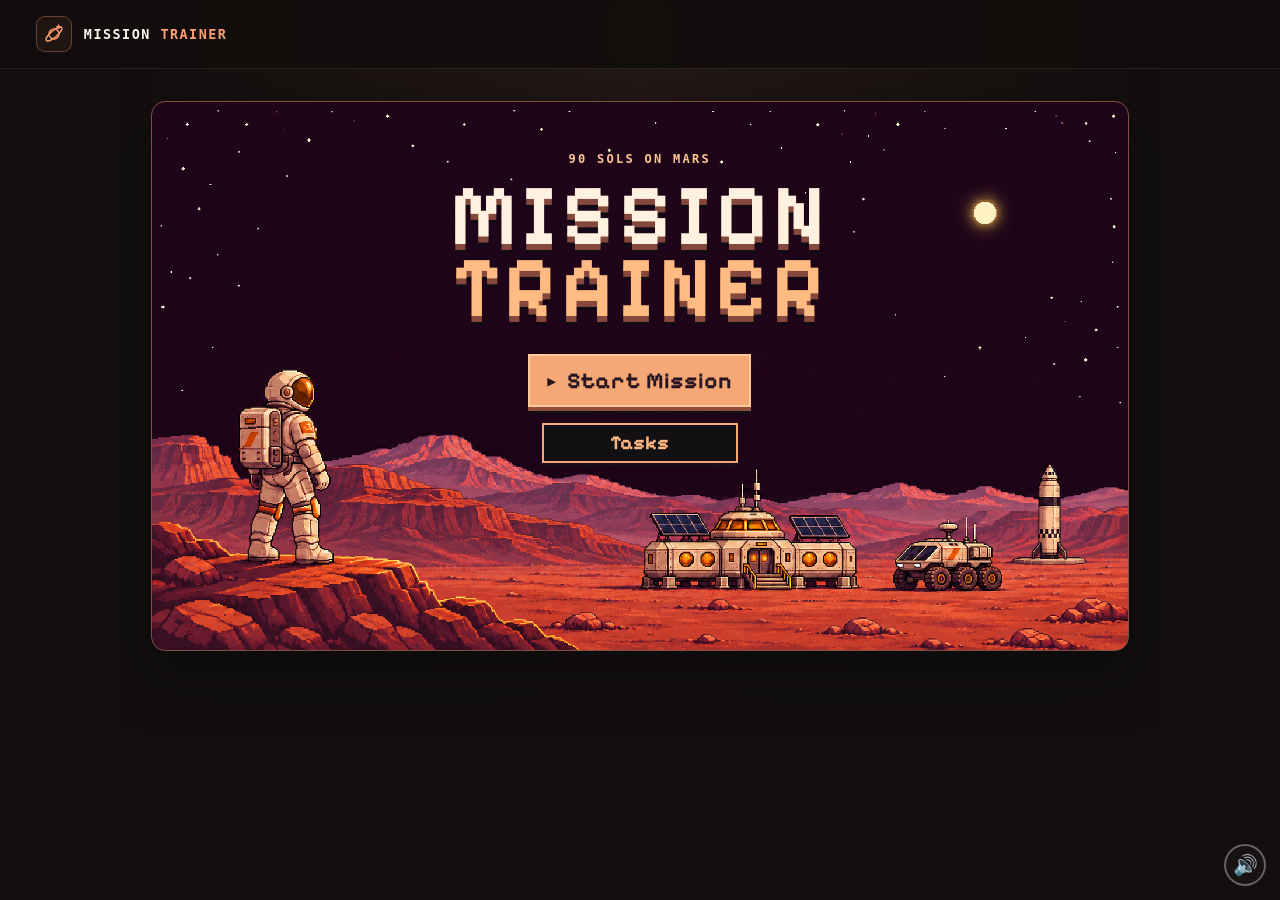
==== commit 474131b4: "Add synthesized sound effects across the game and tasks New sfx.js generates every sound with the We" ====
--- a/index.html
+++ b/index.html
@@ -17,6 +17,7 @@
   <link rel="preload" href="airlock-door.png" as="image">
   <link rel="preload" href="airlock-chamber.png" as="image">
   <link rel="preload" href="airlock-steam.png" as="image">
+  <script src="sfx.js" defer></script>
   <script src="interiors.js" defer></script>
   <script src="mission-pc.js" defer></script>
   <script src="cargo.js" defer></script>
